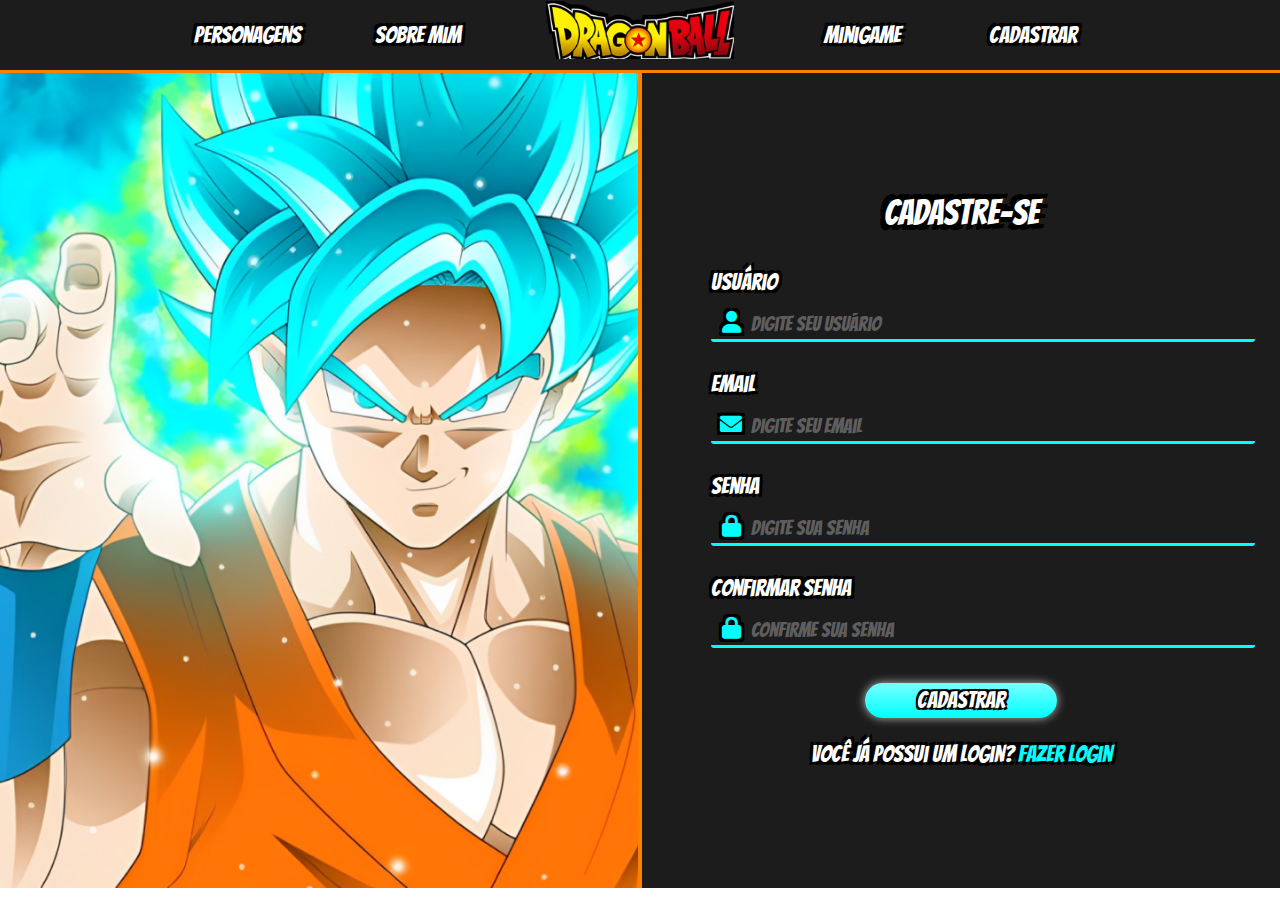
==== site/public/cadastro.html @ 9be3b01e "Integração da API com Login e Cadastro" ====
<!DOCTYPE html>
<html lang="en">
<head>
    <meta charset="UTF-8">
    <meta name="viewport" content="width=device-width, initial-scale=1.0">
    <title>Document</title>
    <link rel="stylesheet" href="css/cadastro.css">
    <link href="https://fonts.googleapis.com/css2?family=Bangers&display=swap" rel="stylesheet">
    <link rel="stylesheet" href="https://cdnjs.cloudflare.com/ajax/libs/font-awesome/6.0.0-beta3/css/all.min.css">
</head>
<body>
    <header>
        <div class="conteudo">
            <li class="lista">Personagens</li>
            <li class="lista">Sobre Mim</li>
            <li class="logo"><img src="assets/images/logo.png"></li>
            <li class="lista">Minigame</li>
            <li class="lista">Cadastrar</li>
        </div>
    </header>
    <section id="section-principal">
        <div class="conteudo-secao">
            <div class="foto"></div>
            <div class="cadastro">
                <h1>Cadastre-se</h1>
                <div class="inputs">
                    <div class="input-isolada">
                        <span>Usuário</span> 
                        <div class="field-group">
                            <input id="nome_input" type="text" class="input-field" placeholder="Digite seu usuário" autocomplete="off">
                            <div class="icon">
                                <i class="fa fa-user" aria-hidden="true"></i>
                            </div>
                        </div>
                    </div>
                    <div class="input-isolada">
                        <span>Email</span> 
                        <div class="field-group">
                            <input id="email_input" type="text" class="input-field" placeholder="Digite seu email" autocomplete="off">
                            <div class="icon">
                                <i class="fa-solid fa-envelope" aria-hidden="true"></i>
                            </div>
                        </div>
                    </div>
                    <div class="input-isolada">
                        <span>Senha</span> 
                        <div class="field-group">
                            <input id="senha_input" type="password" class="input-field" placeholder="Digite sua senha" autocomplete="off">
                            <div class="icon">
                                <i class="fa-solid fa-lock" aria-hidden="true"></i>
                            </div>
                        </div>
                    </div>
                    <div class="input-isolada">
                        <span>Confirmar Senha</span> 
                        <div class="field-group">
                            <input id="confirmacao_senha_input" type="password" class="input-field" placeholder="Confirme sua senha" autocomplete="off">
                            <div class="icon">
                                <i class="fa-solid fa-lock" aria-hidden="true"></i>
                            </div>
                        </div>
                    </div>
                    <div class="div-botao">
                        <button class="botao" onclick="cadastrar()">Cadastrar</button>
                    </div>
                    <div class="texto-input">
                        <h3 onclick="trocar()">Você já possui um login? <span style="color: #00FFFF;">Fazer login</span></h3>
                    </div>
                </div>
            </div>
        </div>
    </section>

    <section style="display: none;" id="section-secundaria">
        <div class="conteudo-secao">
            <div class="foto2"></div>
            <div class="cadastro">
                <h1>Entrar</h1>
                <div class="inputs">
                    <div class="input-isolada">
                        <span>Usuário</span> 
                        <div class="field-group">
                            <input type="text" class="input-field2" placeholder="Digite seu usuário" autocomplete="off" id="login_usuario">
                            <div class="icon2">
                                <i class="fa fa-user" aria-hidden="true"></i>
                            </div>
                        </div>
                    </div>
                    <div class="input-isolada">
                        <span>Senha</span> 
                        <div class="field-group">
                            <input type="password" class="input-field2" placeholder="Digite sua senha" autocomplete="off" id="login_senha">
                            <div class="icon2">
                                <i class="fa-solid fa-lock" aria-hidden="true"></i>
                            </div>
                        </div>
                    </div>
                    <div class="div-botao">
                        <button class="botao2" onclick="entrar()">Entrar</button>
                    </div>
                    <div class="texto-input">
                        <h3 onclick="destrocar()">Ainda não possui um login? <span style="color: #ff0000;">Fazer Cadastro</span></h3>
                    </div>
                </div>
            </div>
        </div>
    </section>

    <script>
      function trocar() {
        document.getElementById("section-principal").style.display = "none";
        document.getElementById("section-secundaria").style.display = "block";
      }

      function destrocar() {
        document.getElementById("section-principal").style.display = "block";
        document.getElementById("section-secundaria").style.display = "none";
      }

      function cadastrar() {
        var nomeVar = document.getElementById("nome_input").value;
        var emailVar = document.getElementById("email_input").value;
        var senhaVar = document.getElementById("senha_input").value;
        var confirmacaoSenhaVar = document.getElementById("confirmacao_senha_input").value;

        if (nomeVar === "" || emailVar === "" || senhaVar === "" || confirmacaoSenhaVar === "") {
          alert("Todos os campos são obrigatórios!");
          return false;
        }

        fetch("/usuarios/cadastrar", {
          method: "POST",
          headers: {
            "Content-Type": "application/json",
          },
          body: JSON.stringify({
            nomeServer: nomeVar,
            emailServer: emailVar,
            senhaServer: senhaVar,
          }),
        })
          .then(function (resposta) {
            if (resposta.ok) {
              alert("Cadastro realizado com sucesso! Redirecionando para tela de Login...");
              setTimeout(() => {
                trocar();
              }, 800);
            } else {
              throw "Houve um erro ao tentar realizar o cadastro!";
            }
          })
          .catch(function (resposta) {
            console.log(`#ERRO: ${resposta}`);
          });

        return false;
      }

      function entrar() {
        var usuarioVar = document.getElementById("login_usuario").value;
        var senhaVar = document.getElementById("login_senha").value;

        if (usuarioVar === "" || senhaVar === "") {
          alert("Todos os campos são obrigatórios!");
          return false;
        }

        fetch("/usuarios/autenticar", {
          method: "POST",
          headers: {
            "Content-Type": "application/json",
          },
          body: JSON.stringify({
            emailServer: usuarioVar,
            senhaServer: senhaVar,
          }),
        })
          .then(function (resposta) {
            if (resposta.ok) {
              resposta.json().then((json) => {
                sessionStorage.EMAIL_USUARIO = json.email;
                sessionStorage.NOME_USUARIO = json.nome;
                sessionStorage.ID_USUARIO = json.id;

                alert("Login realizado com sucesso!");
                window.location = "./dashboard/cards.html";
              });
            } else {
              throw "Usuário ou senha inválidos!";
            }
          })
          .catch(function (resposta) {
            console.log(`#ERRO: ${resposta}`);
          });

        return false;
      }
    </script>
</body>
</html>
---- site/public/css/cadastro.css ----
body {
    margin: 0;
    font-family: 'Bangers', cursive;
    color: white;
    
}
header {
    border-bottom: solid 3px #FF7F00;
    height: 70px;
    background-color: #1C1C1C;
}

header .conteudo {
    display: flex;
    flex-direction: row;
    justify-content: space-evenly;
    align-items: center;
    height: 100%;
    padding: 0px 150px;
}

header .conteudo .lista{
    list-style-type: none;
    text-shadow:
        -3px -3px 0 #000000,  
         3px -3px 0 #000000,
         -3px 3px 0 #000000,
        3px 3px 0#000000;
        background-image: url(../assets/images/background.png);
        background-position: center -7px;
    background-size: cover;
    width: 130px;
    text-align: center;
                padding: 5px 8px;
                border-radius: 15px;
                font-size: 23px;
    }

header .conteudo .logo {
    display: flex;
    justify-content: center;
    list-style: none;
}

header .conteudo li img {
width: 75%;
margin-top: -10px;
}

/* SEÇÃO CONTEÚDO CADATRO */

section .conteudo-secao {
    display: flex;
    flex-direction: row;
    width: 100%;
    height: 90.5vh;
}

section .conteudo-secao .foto {
    width: 50%;
    height: 100%;
    border-right: solid 2px #FF7F00;
    background-image: url('../assets/images/goku\ blue.png');
    background-position: center center;
    background-size: cover;
}
section .conteudo-secao .foto2 {
    width: 50%;
    height: 100%;
    border-right: solid 2px #FF7F00;
    background-image: url('../assets/images/goku\ red.png');
    background-position: center center;
    background-size: cover;
}
.cadastro {
    display: flex;
    align-items: center;
    justify-content: center;
    flex-direction: column;
    width: 50%;
    height: 100%;
    border-left: solid 2px #FF7F00;
    background-color: #1C1C1C;
}
.cadastro h1 {
    font-size: 35px;
    font-weight: 100;
    text-align: center;
    text-shadow:
        -5px -5px 0 #000000,  
         5px -5px 0 #000000,
         -5px 5px 0 #000000,
        5px 5px 0#000000;
}

.inputs {
    font-size: 20px;
    text-shadow:
        -3px -3px 0 #000000,  
         3px -3px 0 #000000,
         -3px 3px 0 #000000,
        3px 3px 0#000000;
}
.inputs span {
    padding-bottom: 15px;
    font-size: 23px;
}
.input-isolada {
    display: flex;
    flex-direction: column;
    justify-content: space-evenly;
    padding: 15px 0px;
    ;
    
}

.field-group {
    width: 500px;
    position: relative;
}
.input-field {
    width: 100%;
    outline: 0;
    border: none;
    border-bottom: 3px solid #00FFFF;
    border-radius: 3px;
    padding: 4px;
    padding-left: 40px;
    background: transparent;
    font-size: 1em;
    color: #ffffff;
    font-family: 'Bangers', cursive;
}
.input-field2 {
    width: 100%;
    outline: 0;
    border: none;
    border-bottom: 3px solid #ff0000;
    border-radius: 3px;
    padding: 4px;
    padding-left: 40px;
    background: transparent;
    font-size: 1em;
    color: #ffffff;
    font-family: 'Bangers', cursive;
}
.input-field::placeholder {
    color: #5f5e5e;
}
.icon {
    position: absolute;
    left: 0;
    top: 0;
    width: 40px;
    height: 80%;
    display: flex;
    justify-content: center;
    align-items: center;
    color: #00FFFF;
    font-size: 1.1em;
    transition: color 0.3s ease;
}
.icon2 {
    position: absolute;
    left: 0;
    top: 0;
    width: 40px;
    height: 80%;
    display: flex;
    justify-content: center;
    align-items: center;
    color: #ff0000;
    font-size: 1.1em;
    transition: color 0.3s ease;
}
.input-field:focus {
    color:#ffffff;
    
}
.input-field:focus ~ .icon {
    color: #ffffff
}


.div-botao {
    display: flex;
    justify-content: center;
}
.botao {
    display: inline-block;
    outline: 0;
    border: 0;
    margin-top: 20px;
    cursor: pointer;
    background: linear-gradient(180deg, #78FFFF 0%, #00FFFF 100%);
    box-shadow: 0 0 10px 0 rgba(255, 255, 255, 0.7);
    padding: 0 52px;
    border-radius: 20px;
    color: #ffffff;
    height: 35px;
    font-size: 23px;
    font-family: 'Bangers', cursive;
    transition: transform 0.15s ease;
    text-shadow:
        -2px -2px 0 #000000,  
         2px -2px 0 #000000,
         -2px 2px 0 #000000,
        2px 2px 0#000000;
  
  }
  .botao2 {
    display: inline-block;
    outline: 0;
    border: 0;
    margin-top: 20px;
    cursor: pointer;
    background: linear-gradient(180deg, #ff4d4d 0%, #ff0000 100%);
    box-shadow: 0 0 10px 0 rgba(255, 255, 255, 0.7);
    padding: 0 52px;
    border-radius: 20px;
    color: #ffffff;
    height: 35px;
    font-size: 23px;
    font-family: 'Bangers', cursive;
    transition: transform 0.15s ease;
    text-shadow:
        -2px -2px 0 #000000,  
         2px -2px 0 #000000,
         -2px 2px 0 #000000,
        2px 2px 0#000000;
  
  }
  
  .botao:hover {
    transform: scale(1.05);
  }
  .botao2:hover {
    transform: scale(1.05);
  }

.texto-input {
    text-align: center;
    text-shadow:
        -5px -5px 0 #000000,  
         5px -5px 0 #000000,
         -5px 5px 0 #000000,
        5px 5px 0#000000;
}
.texto-input h3 {
    font-weight: 100;
    text-align: center;
    text-shadow:
        -3px -3px 0 #000000,  
         3px -3px 0 #000000,
         -3px 3px 0 #000000,
        3px 3px 0#000000;
        cursor: pointer;
}
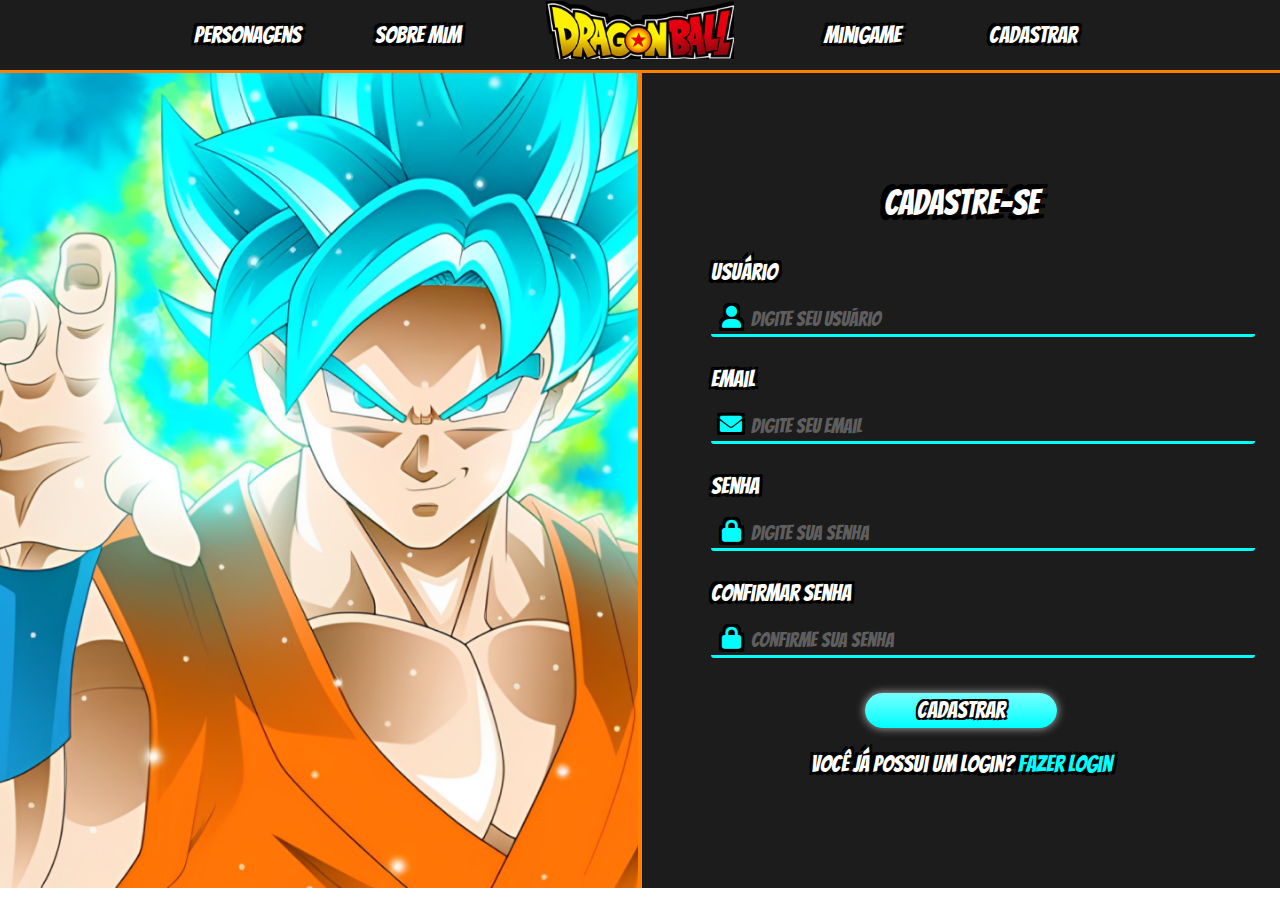
==== commit 5ea0f59a: "Validações Cadastro e Quiz Arrumado" ====
--- a/site/public/cadastro.html
+++ b/site/public/cadastro.html
@@ -25,7 +25,7 @@
                 <h1>Cadastre-se</h1>
                 <div class="inputs">
                     <div class="input-isolada">
-                        <span>Usuário</span> 
+                      <div class="mensagens-input"><span>Usuário</span><span class="msg_erro" id="erro_usuario">- Esse Usuário já existe</span></div> 
                         <div class="field-group">
                             <input id="nome_input" type="text" class="input-field" placeholder="Digite seu usuário" autocomplete="off">
                             <div class="icon">
@@ -34,25 +34,27 @@
                         </div>
                     </div>
                     <div class="input-isolada">
-                        <span>Email</span> 
+                      <div class="mensagens-input"><span>Email</span> <span class="msg_erro" id="erro_email">- Email Inválido</span></div>
                         <div class="field-group">
                             <input id="email_input" type="text" class="input-field" placeholder="Digite seu email" autocomplete="off">
                             <div class="icon">
                                 <i class="fa-solid fa-envelope" aria-hidden="true"></i>
                             </div>
                         </div>
-                    </div>
-                    <div class="input-isolada">
-                        <span>Senha</span> 
+                        
+                    </div>
+                    <div class="input-isolada">
+                      <div class="mensagens-input"><span>Senha</span> <span class="msg_erro" id="erro_senha">- Senha Fraca</span></div>
                         <div class="field-group">
                             <input id="senha_input" type="password" class="input-field" placeholder="Digite sua senha" autocomplete="off">
                             <div class="icon">
                                 <i class="fa-solid fa-lock" aria-hidden="true"></i>
                             </div>
                         </div>
-                    </div>
-                    <div class="input-isolada">
-                        <span>Confirmar Senha</span> 
+                        
+                    </div>
+                    <div class="input-isolada">
+                        <div class="mensagens-input"><span>Confirmar Senha</span> <span class="msg_erro" id="erro_confirmar">- As senhas não são idênticas</span></div>
                         <div class="field-group">
                             <input id="confirmacao_senha_input" type="password" class="input-field" placeholder="Confirme sua senha" autocomplete="off">
                             <div class="icon">
@@ -60,6 +62,7 @@
                             </div>
                         </div>
                     </div>
+                
                     <div class="div-botao">
                         <button class="botao" onclick="cadastrar()">Cadastrar</button>
                     </div>
@@ -76,6 +79,7 @@
             <div class="foto2"></div>
             <div class="cadastro">
                 <h1>Entrar</h1>
+                <span class="msg_erro" id="erro_login">Usuário ou Senha Incorretos</span>
                 <div class="inputs">
                     <div class="input-isolada">
                         <span>Usuário</span> 
@@ -116,16 +120,40 @@
         document.getElementById("section-principal").style.display = "block";
         document.getElementById("section-secundaria").style.display = "none";
       }
-
       function cadastrar() {
         var nomeVar = document.getElementById("nome_input").value;
         var emailVar = document.getElementById("email_input").value;
         var senhaVar = document.getElementById("senha_input").value;
         var confirmacaoSenhaVar = document.getElementById("confirmacao_senha_input").value;
+        var validacao = 0
 
         if (nomeVar === "" || emailVar === "" || senhaVar === "" || confirmacaoSenhaVar === "") {
           alert("Todos os campos são obrigatórios!");
           return false;
+        } 
+        
+        if(senhaVar.length < 6) {
+          erro_senha.style.opacity = '1'
+        } else {
+          erro_senha.style.opacity = '0'
+          validacao++
+        }
+        
+        if(confirmacaoSenhaVar != senhaVar) {
+          erro_confirmar.style.opacity = '1'
+        } else {
+          erro_confirmar.style.opacity = '0'
+          validacao++
+        }
+        
+        if (emailVar.indexOf('@') == -1) {
+          erro_email.style.opacity = '1'
+        } else {
+          erro_email.style.opacity = '0'
+          validacao++
+        }
+        if(validacao < 3) {
+          return false
         }
 
         fetch("/usuarios/cadastrar", {
@@ -191,6 +219,7 @@
           })
           .catch(function (resposta) {
             console.log(`#ERRO: ${resposta}`);
+            erro_login.style.opacity = '1'
           });
 
         return false;
--- a/site/public/css/cadastro.css
+++ b/site/public/css/cadastro.css
@@ -257,5 +257,19 @@
         cursor: pointer;
 }
 
-
-
+.msg_erro{
+    z-index: 999;
+    width: 75%;
+    color: #ff1010;
+    opacity: 0;
+    font-size: 20px !important;
+    padding-left: 5px;
+  }
+  #erro_login {
+    display: flex;
+    justify-content: center;
+  }
+
+  .mensagens-input {
+    padding-bottom: 20px;
+}
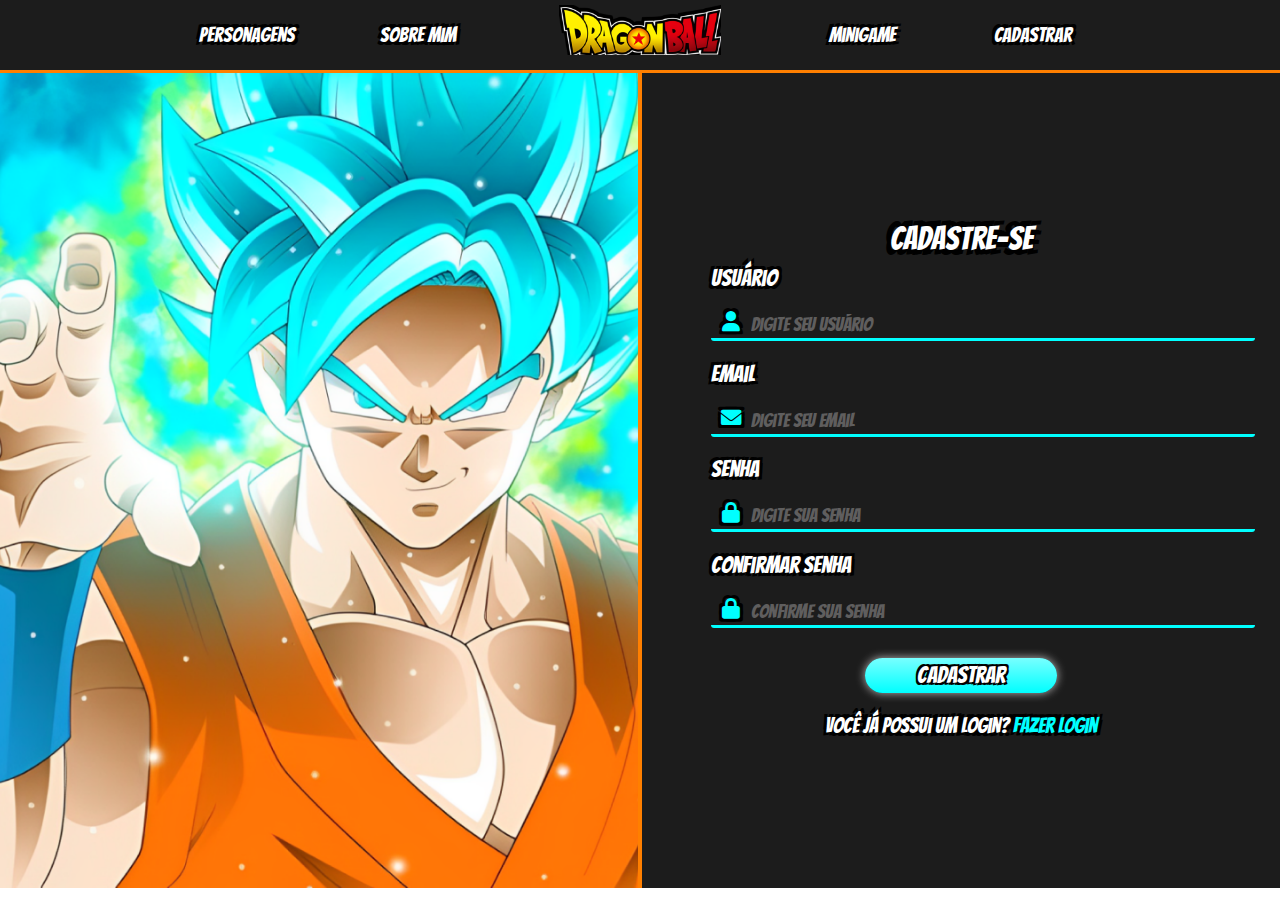
==== commit 52c64872: "Dashboard V3 e alterações no layout do site" ====
--- a/site/public/cadastro.html
+++ b/site/public/cadastro.html
@@ -208,10 +208,10 @@
               resposta.json().then((json) => {
                 sessionStorage.EMAIL_USUARIO = json.email;
                 sessionStorage.NOME_USUARIO = json.nome;
-                sessionStorage.ID_USUARIO = json.id;
+                sessionStorage.ID_USUARIO = json.idUsuario;
 
                 alert("Login realizado com sucesso!");
-                window.location = "./dashboard/cards.html";
+                window.location = "./dashboard/dashboard.html";
               });
             } else {
               throw "Usuário ou senha inválidos!";
--- a/site/public/css/cadastro.css
+++ b/site/public/css/cadastro.css
@@ -33,7 +33,7 @@
     text-align: center;
                 padding: 5px 8px;
                 border-radius: 15px;
-                font-size: 23px;
+                font-size: 1.25em;
     }
 
 header .conteudo .logo {
@@ -43,7 +43,7 @@
 }
 
 header .conteudo li img {
-width: 75%;
+width: 65%;
 margin-top: -10px;
 }
 
@@ -83,8 +83,10 @@
     background-color: #1C1C1C;
 }
 .cadastro h1 {
-    font-size: 35px;
+    font-size: 2em;
     font-weight: 100;
+    margin: 0;
+    margin-top: 3%;
     text-align: center;
     text-shadow:
         -5px -5px 0 #000000,  
@@ -94,7 +96,7 @@
 }
 
 .inputs {
-    font-size: 20px;
+    font-size: 0.8em;
     text-shadow:
         -3px -3px 0 #000000,  
          3px -3px 0 #000000,
@@ -103,13 +105,13 @@
 }
 .inputs span {
     padding-bottom: 15px;
-    font-size: 23px;
+    font-size: 1.8em;
 }
 .input-isolada {
     display: flex;
     flex-direction: column;
     justify-content: space-evenly;
-    padding: 15px 0px;
+    padding: 0.8em 0px;
     ;
     
 }
@@ -127,7 +129,7 @@
     padding: 4px;
     padding-left: 40px;
     background: transparent;
-    font-size: 1em;
+    font-size: 1.5em;
     color: #ffffff;
     font-family: 'Bangers', cursive;
 }
@@ -140,7 +142,7 @@
     padding: 4px;
     padding-left: 40px;
     background: transparent;
-    font-size: 1em;
+    font-size: 1.5em;
     color: #ffffff;
     font-family: 'Bangers', cursive;
 }
@@ -157,7 +159,7 @@
     justify-content: center;
     align-items: center;
     color: #00FFFF;
-    font-size: 1.1em;
+    font-size: 1.6em;
     transition: color 0.3s ease;
 }
 .icon2 {
@@ -170,7 +172,7 @@
     justify-content: center;
     align-items: center;
     color: #ff0000;
-    font-size: 1.1em;
+    font-size: 1.6em;
     transition: color 0.3s ease;
 }
 .input-field:focus {
@@ -244,7 +246,11 @@
         -5px -5px 0 #000000,  
          5px -5px 0 #000000,
          -5px 5px 0 #000000,
-        5px 5px 0#000000;
+         5px 5px 0#000000;
+         font-size: 1.4em;
+}
+.texto-input span {
+    font-size: 1em;
 }
 .texto-input h3 {
     font-weight: 100;
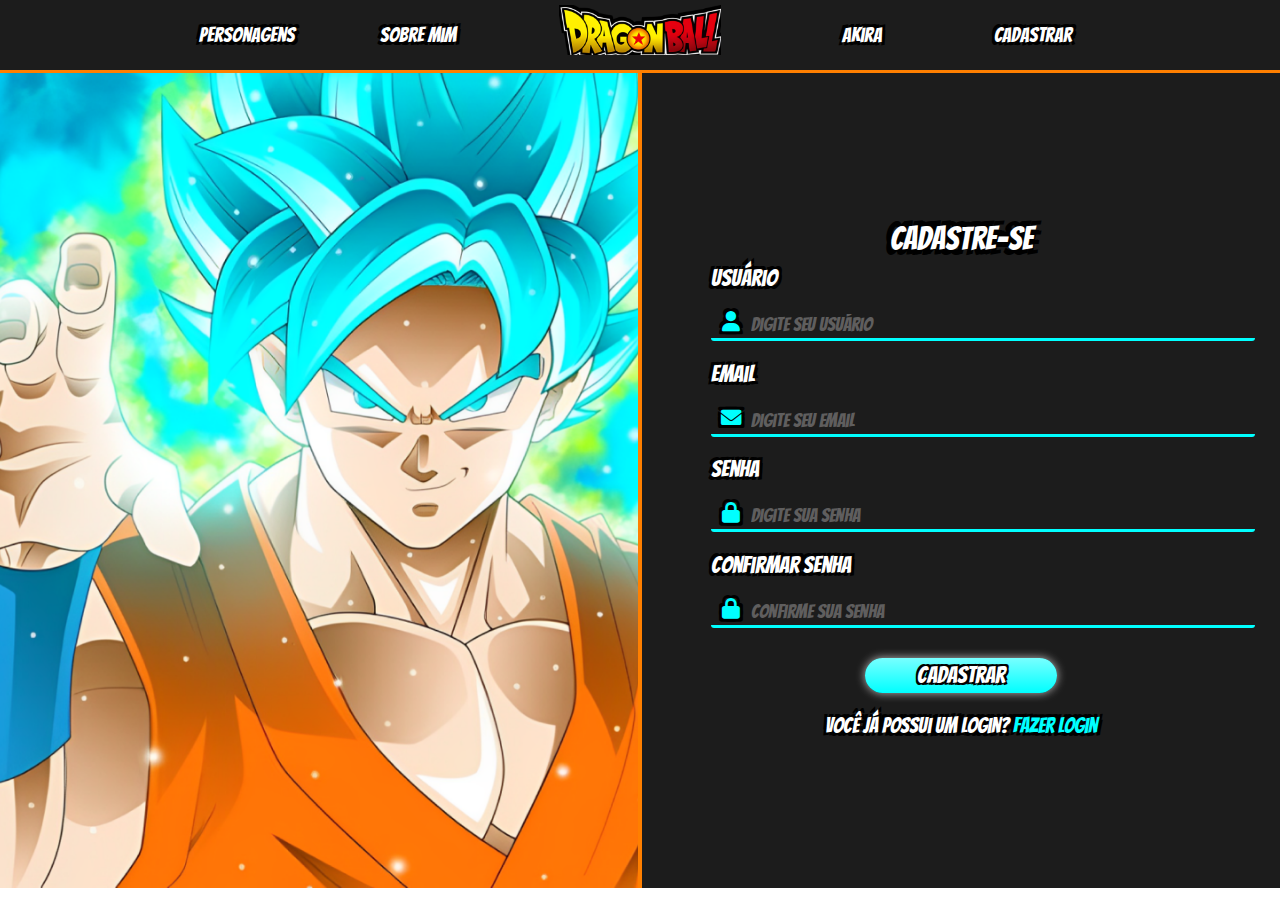
==== commit 8952f8c3: "Mudanças no front do index e Alterações no quiz" ====
--- a/site/public/cadastro.html
+++ b/site/public/cadastro.html
@@ -14,7 +14,7 @@
             <li class="lista">Personagens</li>
             <li class="lista">Sobre Mim</li>
             <li class="logo"><img src="assets/images/logo.png"></li>
-            <li class="lista">Minigame</li>
+            <li class="lista">Akira</li>
             <li class="lista">Cadastrar</li>
         </div>
     </header>
--- a/site/public/css/cadastro.css
+++ b/site/public/css/cadastro.css
@@ -34,6 +34,7 @@
                 padding: 5px 8px;
                 border-radius: 15px;
                 font-size: 1.25em;
+                cursor: pointer;
     }
 
 header .conteudo .logo {
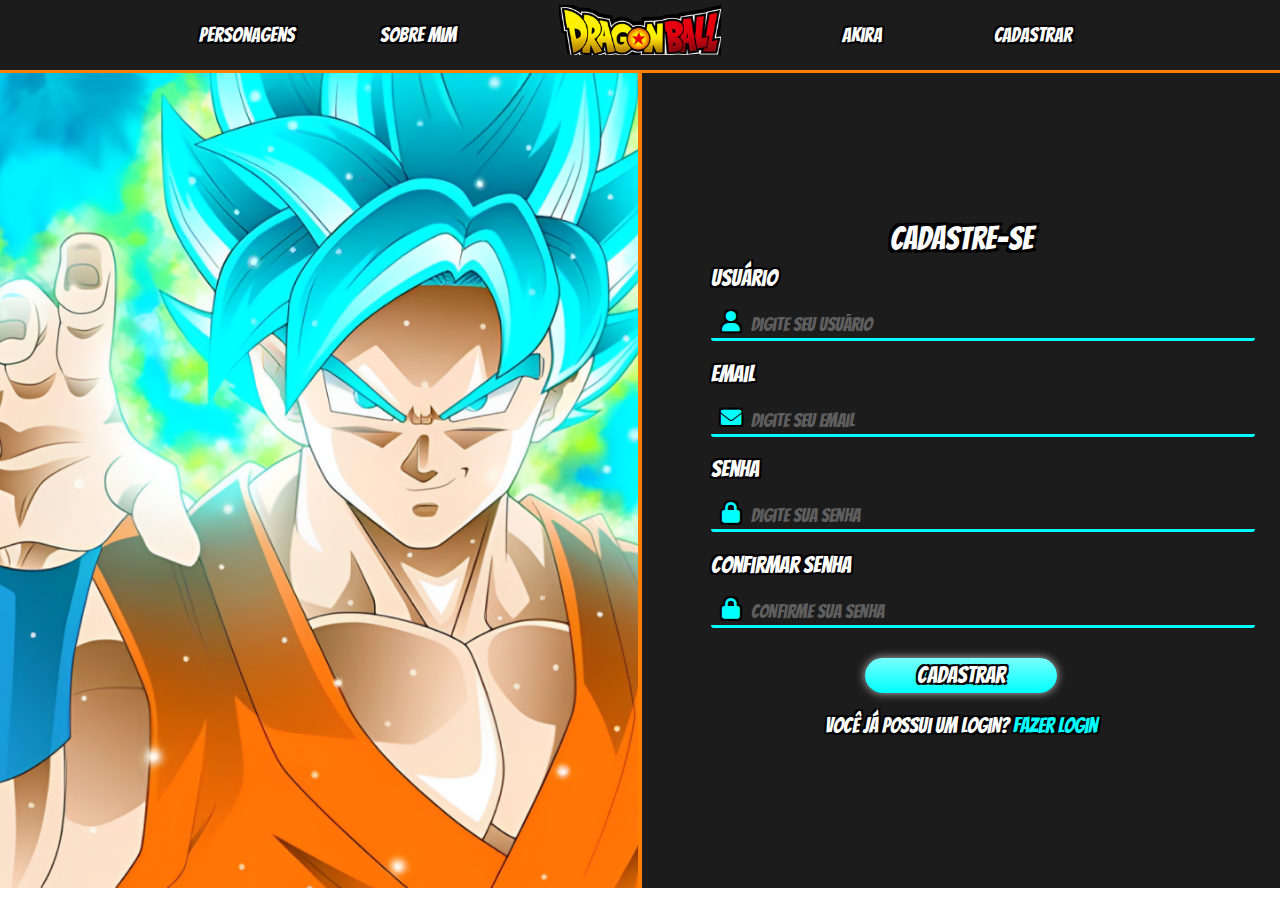
==== commit b8a44b73: "Organização do Código" ====
--- a/site/public/cadastro.html
+++ b/site/public/cadastro.html
@@ -3,7 +3,8 @@
 <head>
     <meta charset="UTF-8">
     <meta name="viewport" content="width=device-width, initial-scale=1.0">
-    <title>Document</title>
+    <title>Dragon ball - Cadastro</title>
+    <link rel="icon" href="assets/icon/esfera.ico" type="image/x-icon">
     <link rel="stylesheet" href="css/cadastro.css">
     <link href="https://fonts.googleapis.com/css2?family=Bangers&display=swap" rel="stylesheet">
     <link rel="stylesheet" href="https://cdnjs.cloudflare.com/ajax/libs/font-awesome/6.0.0-beta3/css/all.min.css">
@@ -18,7 +19,7 @@
             <li class="lista">Cadastrar</li>
         </div>
     </header>
-    <section id="section-principal">
+    <section id="section_principal">
         <div class="conteudo-secao">
             <div class="foto"></div>
             <div class="cadastro">
@@ -74,7 +75,7 @@
         </div>
     </section>
 
-    <section style="display: none;" id="section-secundaria">
+    <section style="display: none;" id="section_secundaria">
         <div class="conteudo-secao">
             <div class="foto2"></div>
             <div class="cadastro">
@@ -82,9 +83,9 @@
                 <span class="msg_erro" id="erro_login">Usuário ou Senha Incorretos</span>
                 <div class="inputs">
                     <div class="input-isolada">
-                        <span>Usuário</span> 
+                        <span>Email</span> 
                         <div class="field-group">
-                            <input type="text" class="input-field2" placeholder="Digite seu usuário" autocomplete="off" id="login_usuario">
+                            <input type="text" class="input-field2" placeholder="Digite seu email" autocomplete="off" id="login_usuario">
                             <div class="icon2">
                                 <i class="fa fa-user" aria-hidden="true"></i>
                             </div>
@@ -110,120 +111,8 @@
         </div>
     </section>
 
-    <script>
-      function trocar() {
-        document.getElementById("section-principal").style.display = "none";
-        document.getElementById("section-secundaria").style.display = "block";
-      }
-
-      function destrocar() {
-        document.getElementById("section-principal").style.display = "block";
-        document.getElementById("section-secundaria").style.display = "none";
-      }
-      function cadastrar() {
-        var nomeVar = document.getElementById("nome_input").value;
-        var emailVar = document.getElementById("email_input").value;
-        var senhaVar = document.getElementById("senha_input").value;
-        var confirmacaoSenhaVar = document.getElementById("confirmacao_senha_input").value;
-        var validacao = 0
-
-        if (nomeVar === "" || emailVar === "" || senhaVar === "" || confirmacaoSenhaVar === "") {
-          alert("Todos os campos são obrigatórios!");
-          return false;
-        } 
-        
-        if(senhaVar.length < 6) {
-          erro_senha.style.opacity = '1'
-        } else {
-          erro_senha.style.opacity = '0'
-          validacao++
-        }
-        
-        if(confirmacaoSenhaVar != senhaVar) {
-          erro_confirmar.style.opacity = '1'
-        } else {
-          erro_confirmar.style.opacity = '0'
-          validacao++
-        }
-        
-        if (emailVar.indexOf('@') == -1) {
-          erro_email.style.opacity = '1'
-        } else {
-          erro_email.style.opacity = '0'
-          validacao++
-        }
-        if(validacao < 3) {
-          return false
-        }
-
-        fetch("/usuarios/cadastrar", {
-          method: "POST",
-          headers: {
-            "Content-Type": "application/json",
-          },
-          body: JSON.stringify({
-            nomeServer: nomeVar,
-            emailServer: emailVar,
-            senhaServer: senhaVar,
-          }),
-        })
-          .then(function (resposta) {
-            if (resposta.ok) {
-              alert("Cadastro realizado com sucesso! Redirecionando para tela de Login...");
-              setTimeout(() => {
-                trocar();
-              }, 800);
-            } else {
-              throw "Houve um erro ao tentar realizar o cadastro!";
-            }
-          })
-          .catch(function (resposta) {
-            console.log(`#ERRO: ${resposta}`);
-          });
-
-        return false;
-      }
-
-      function entrar() {
-        var usuarioVar = document.getElementById("login_usuario").value;
-        var senhaVar = document.getElementById("login_senha").value;
-
-        if (usuarioVar === "" || senhaVar === "") {
-          alert("Todos os campos são obrigatórios!");
-          return false;
-        }
-
-        fetch("/usuarios/autenticar", {
-          method: "POST",
-          headers: {
-            "Content-Type": "application/json",
-          },
-          body: JSON.stringify({
-            emailServer: usuarioVar,
-            senhaServer: senhaVar,
-          }),
-        })
-          .then(function (resposta) {
-            if (resposta.ok) {
-              resposta.json().then((json) => {
-                sessionStorage.EMAIL_USUARIO = json.email;
-                sessionStorage.NOME_USUARIO = json.nome;
-                sessionStorage.ID_USUARIO = json.idUsuario;
-
-                alert("Login realizado com sucesso!");
-                window.location = "./dashboard/dashboard.html";
-              });
-            } else {
-              throw "Usuário ou senha inválidos!";
-            }
-          })
-          .catch(function (resposta) {
-            console.log(`#ERRO: ${resposta}`);
-            erro_login.style.opacity = '1'
-          });
-
-        return false;
-      }
-    </script>
+    
 </body>
 </html>
+
+<script src="js/cadastro.js"></script>
--- a/site/public/css/cadastro.css
+++ b/site/public/css/cadastro.css
@@ -2,7 +2,7 @@
     margin: 0;
     font-family: 'Bangers', cursive;
     color: white;
-    
+    overflow: hidden;
 }
 header {
     border-bottom: solid 3px #FF7F00;
@@ -22,10 +22,10 @@
 header .conteudo .lista{
     list-style-type: none;
     text-shadow:
-        -3px -3px 0 #000000,  
-         3px -3px 0 #000000,
-         -3px 3px 0 #000000,
-        3px 3px 0#000000;
+        -2px -2px 0 #000000,  
+         2px -2px 0 #000000,
+         -2px 2px 0 #000000,
+        2px 2px 0#000000;
         background-image: url(../assets/images/background.png);
         background-position: center -7px;
     background-size: cover;
@@ -35,6 +35,10 @@
                 border-radius: 15px;
                 font-size: 1.25em;
                 cursor: pointer;
+                transition: transform 0.3s ease;
+    }
+    .lista:hover {
+        transform: scale(1.1);
     }
 
 header .conteudo .logo {
@@ -90,19 +94,19 @@
     margin-top: 3%;
     text-align: center;
     text-shadow:
-        -5px -5px 0 #000000,  
-         5px -5px 0 #000000,
-         -5px 5px 0 #000000,
-        5px 5px 0#000000;
-}
-
-.inputs {
-    font-size: 0.8em;
-    text-shadow:
         -3px -3px 0 #000000,  
          3px -3px 0 #000000,
          -3px 3px 0 #000000,
         3px 3px 0#000000;
+}
+
+.inputs {
+    font-size: 0.8em;
+    text-shadow:
+        -2px -2px 0 #000000,  
+         2px -2px 0 #000000,
+         -2px 2px 0 #000000,
+        2px 2px 0#000000;
 }
 .inputs span {
     padding-bottom: 15px;
@@ -244,23 +248,23 @@
 .texto-input {
     text-align: center;
     text-shadow:
-        -5px -5px 0 #000000,  
-         5px -5px 0 #000000,
-         -5px 5px 0 #000000,
-         5px 5px 0#000000;
-         font-size: 1.4em;
-}
-.texto-input span {
-    font-size: 1em;
-}
-.texto-input h3 {
-    font-weight: 100;
-    text-align: center;
-    text-shadow:
         -3px -3px 0 #000000,  
          3px -3px 0 #000000,
          -3px 3px 0 #000000,
-        3px 3px 0#000000;
+         3px 3px 0#000000;
+         font-size: 1.4em;
+}
+.texto-input span {
+    font-size: 1em;
+}
+.texto-input h3 {
+    font-weight: 100;
+    text-align: center;
+    text-shadow:
+        -2px -2px 0 #000000,  
+         2px -2px 0 #000000,
+         -2px 2px 0 #000000,
+        2px 2px 0#000000;
         cursor: pointer;
 }
 
